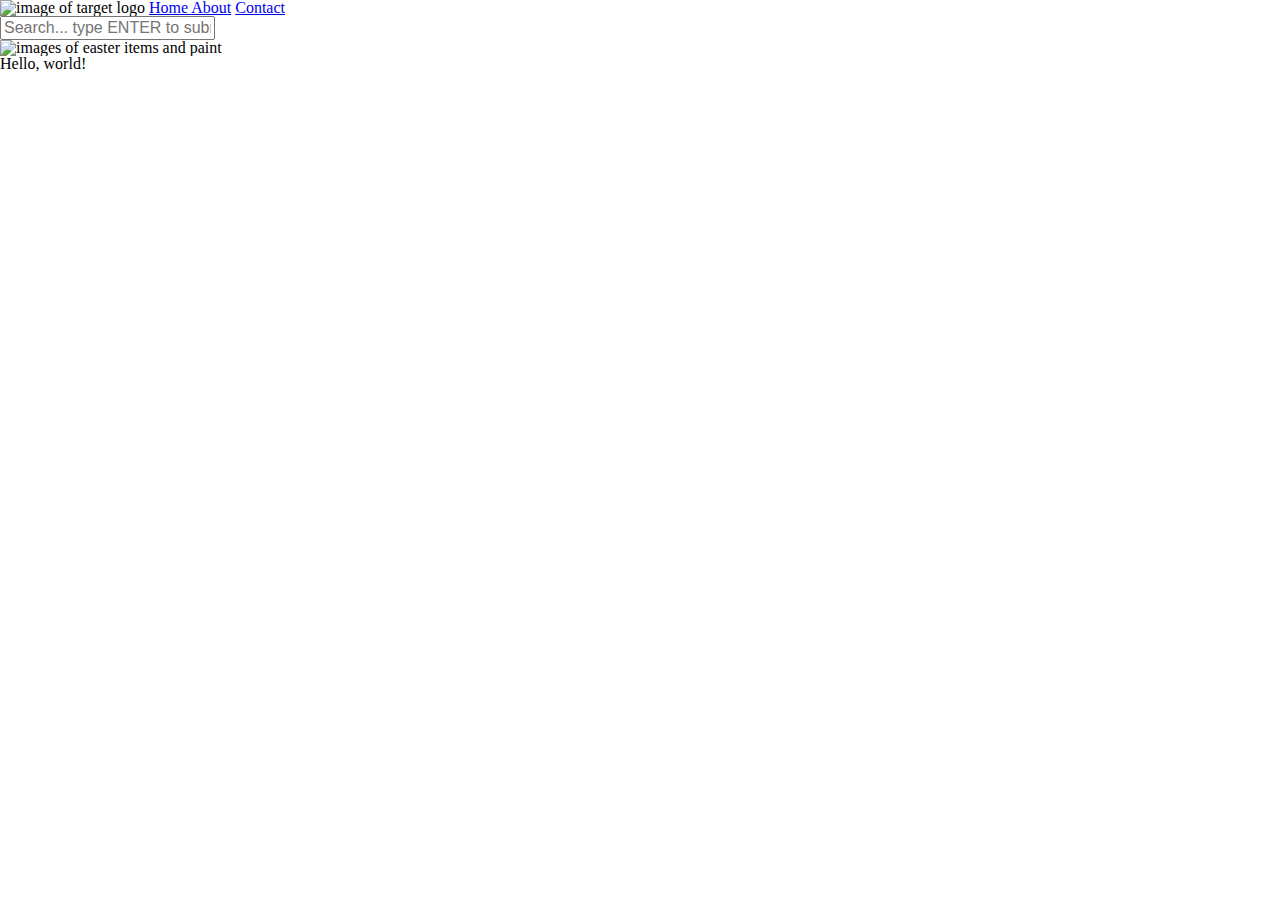
==== index.html @ 8cf2f4c9 "Merge branch 'main' of https://github.com/hvtran21-iit/HTran-Repo_fork" ====
<!DOCTYPE html>
<html lang="en">

<head>
  <meta charset="utf-8">
  <title>Target Home Page</title>
  <meta name="viewport" content="viewport">
  <!--CSS resets-->
  <link rel="stylesheet" media="screen" href="css/meyers_and_normalize-form_reset.css">
  <link rel="stylesheet" media="screen" href="css/style.css">
  <script scr="js/script.js" async></script>
</head>

<body>
  <div class="nav_bar">
    <img class="img_nav" src="img/target_logo.png" alt="image of target logo">
    <a class="active" href = "#home"> Home </a>
    <a href="#about">About</a>
    <a href="#contact">Contact</a>
    <div class="search-container">
      <form action="/action_page.php">
        <input name="search" placeholder="Search... type ENTER to submit or use the button">
      </form>
    </div>

  </div>
  <img src="img/easter_bgm.png" alt="images of easter items and paint">

  <p>Hello, world!</p>

</body>

</html>
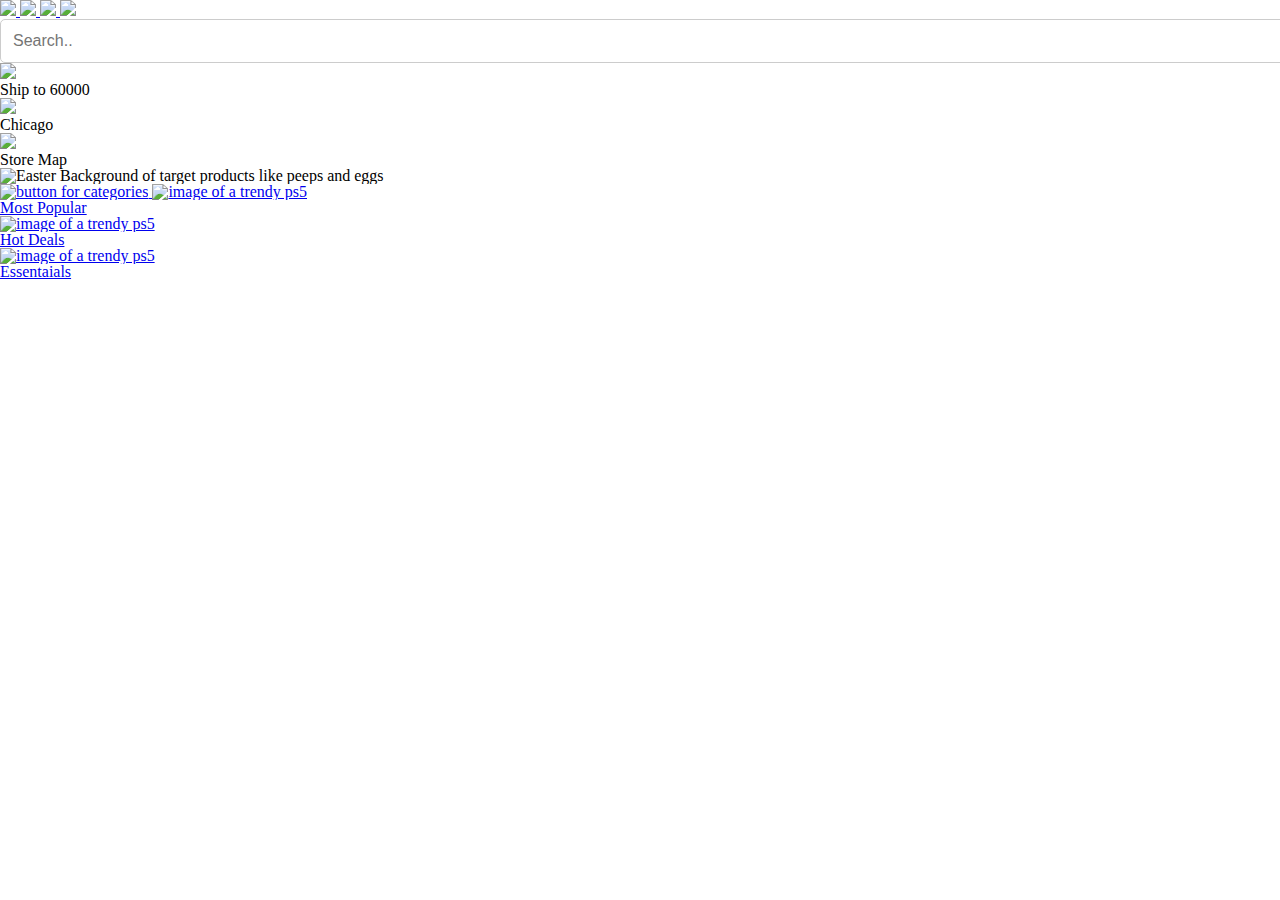
==== commit 8aa859f1: "Added more images for home page" ====
--- a/index.html
+++ b/index.html
@@ -12,22 +12,59 @@
 </head>
 
 <body>
-  <div class="nav_bar">
-    <img class="img_nav" src="img/target_logo.png" alt="image of target logo">
-    <a class="active" href = "#home"> Home </a>
-    <a href="#about">About</a>
-    <a href="#contact">Contact</a>
-    <div class="search-container">
-      <form action="/action_page.php">
-        <input name="search" placeholder="Search... type ENTER to submit or use the button">
-      </form>
+  <div class="nav">
+    <!--Sectioned for stying-->
+    <div class="topnav">
+      <a href="categories.html">
+        <img src="img/hamburgur_button.png">
+      </a>
+      <a href="https://www.target.com/">
+        <img src="img/target_logo.jpg">
+      </a>
+      <a href="signin.html">
+        <img src="img/icon.png">
+      </a>
+      <a href="https://www.target.com/cart">
+        <img src="img/cart.png">
+      </a>
     </div>
+    <input type="text" placeholder="Search..">
+    <div class="location_nav">
+      <div class="location">
+        <img src="img/location.png">
+        <p>Ship to 60000</p>
+      </div>
+      <div class="location">
+        <img src="img/home.png">
+        <p>Chicago</p>
+      </div>
+      <div class="location">
+        <img src="img/map.png">
+        <p>Store Map</p>
+      </div>
+    </div>
+  </div>
+  <img src="img/placeholder.jpg" alt="Easter Background of target products like peeps and eggs">
+
+  <div class="home_adds">
+    <a href="https://www.target.com/c/easter-basket-ideas/-/N-ovmzr">
+      <img src="img/placeholder.jpg" alt="button for categories">  
+    </a>
+    <a href="https://www.target.com/finds/trends">
+      <img src="img/placeholder.jpg" alt="image of a trendy ps5">
+      <p>Most Popular</p>
+    </a>
+    <a href="https://www.target.com/c/top-deals/-/N-4xw74">
+      <img src="img/placeholder.jpg" alt="image of a trendy ps5">
+      <p>Hot Deals</p>
+    </a>
+    <a href="https://www.target.com/b/essentials/-/N-4usx3">
+      <img src="img/placeholder.jpg" alt="image of a trendy ps5">
+      <p>Essentaials</p>
+    </a>
 
   </div>
-  <img src="img/easter_bgm.png" alt="images of easter items and paint">
-
-  <p>Hello, world!</p>
-
+  
 </body>
 
 </html>--- a/css/style.css
+++ b/css/style.css
@@ -0,0 +1,40 @@
+/*Use this for partial borders:  https://unused-css.com/blog/css-partial-borders/ */
+.category-links {
+  border-top: 1px solid #808080;
+  border-bottom: 1px solid #808080;
+}
+
+.form-group {
+  margin-bottom: 1rem;
+}
+
+label {
+  display: block;
+  margin-bottom: 0.5rem;
+}
+
+input[type="text"] {
+  width: 100%;
+  padding: 0.75rem;
+  border: 1px solid #ccc;
+  border-radius: 5px;
+}
+
+.checkbox {
+  display: flex;
+  align-items: center;
+  gap: 0.5rem;
+}
+
+.btn {
+  display: block;
+  width: 100%;
+  padding: 0.75rem;
+  background-color: #cc0000;
+  color: white;
+  border: none;
+  border-radius: 25px;
+  font-size: 1rem;
+  cursor: pointer;
+  margin-top: 1rem;
+}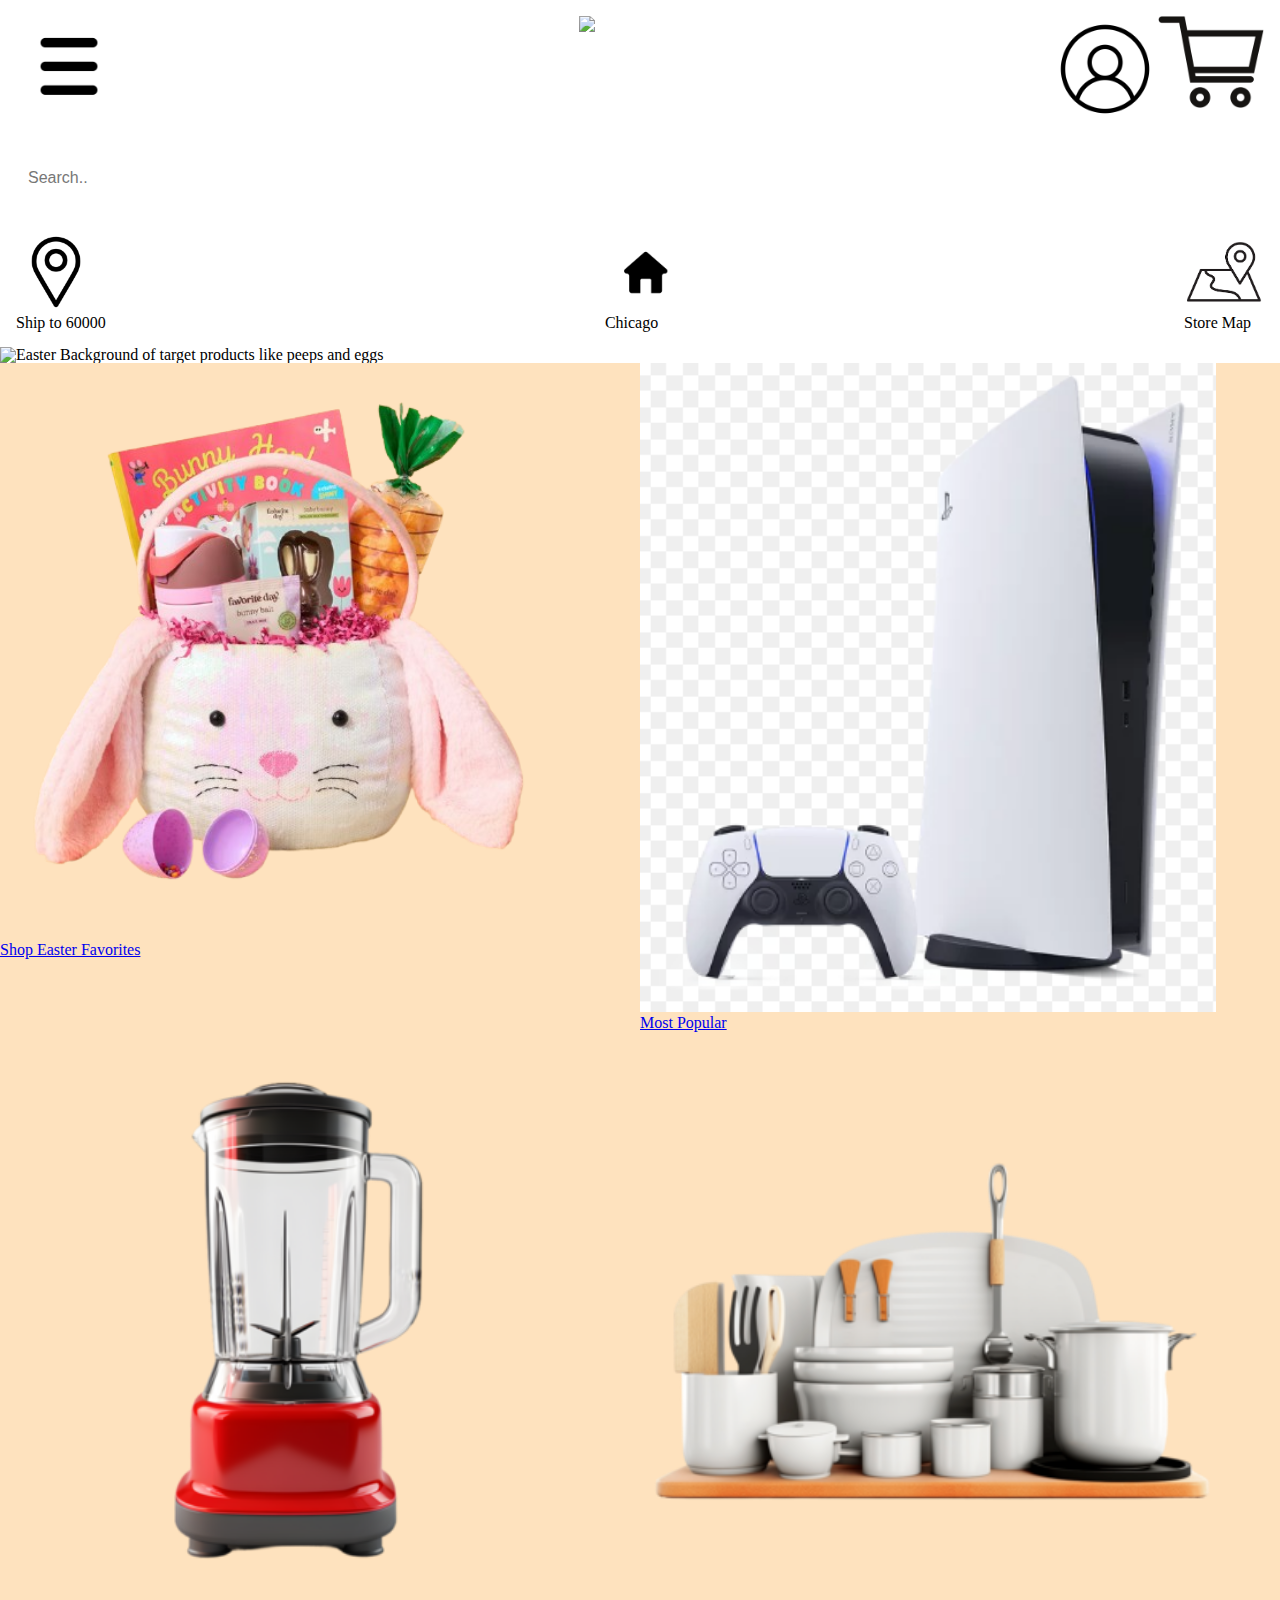
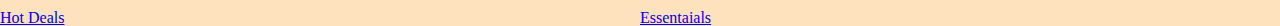
==== commit 7a37f4a8: "fixed page" ====
--- a/index.html
+++ b/index.html
@@ -11,24 +11,32 @@
   <script scr="js/script.js" async></script>
 </head>
 
-<body>
+<body class="home">
   <div class="nav">
     <!--Sectioned for stying-->
     <div class="topnav">
-      <a href="categories.html">
-        <img src="img/hamburgur_button.png">
-      </a>
-      <a href="https://www.target.com/">
-        <img src="img/target_logo.jpg">
-      </a>
-      <a href="signin.html">
-        <img src="img/icon.png">
-      </a>
-      <a href="https://www.target.com/cart">
-        <img src="img/cart.png">
-      </a>
+      <div id="home_humburger">
+        <a href="categories.html">
+          <img src="img/hamburgur_button.png">
+        </a>
+      </div>
+      <div id="home_logo">
+        <a href="https://www.target.com/">
+          <img src="img/target_logo.jpg">
+        </a>
+      </div>
+      <div id="home_signin">
+        <a href="signin.html">
+          <img src="img/icon.png">
+        </a>
+      </div>
+      <div id="home_cart">
+        <a href="https://www.target.com/cart">
+          <img src="img/cart.png">
+        </a>
+      </div>
     </div>
-    <input type="text" placeholder="Search..">
+    <input type="text" class="nav_search"placeholder="Search..">
     <div class="location_nav">
       <div class="location">
         <img src="img/location.png">
@@ -44,27 +52,38 @@
       </div>
     </div>
   </div>
-  <img src="img/placeholder.jpg" alt="Easter Background of target products like peeps and eggs">
+  <img id="easter_banner" src="img/add.jpg" alt="Easter Background of target products like peeps and eggs">
 
   <div class="home_adds">
-    <a href="https://www.target.com/c/easter-basket-ideas/-/N-ovmzr">
-      <img src="img/placeholder.jpg" alt="button for categories">  
-    </a>
-    <a href="https://www.target.com/finds/trends">
-      <img src="img/placeholder.jpg" alt="image of a trendy ps5">
-      <p>Most Popular</p>
-    </a>
-    <a href="https://www.target.com/c/top-deals/-/N-4xw74">
-      <img src="img/placeholder.jpg" alt="image of a trendy ps5">
-      <p>Hot Deals</p>
-    </a>
-    <a href="https://www.target.com/b/essentials/-/N-4usx3">
-      <img src="img/placeholder.jpg" alt="image of a trendy ps5">
-      <p>Essentaials</p>
-    </a>
-
+    <div class="add_row ">
+      <div class="add_column">
+        <a href="https://www.target.com/c/easter-basket-ideas/-/N-ovmzr">
+          <img src="img/easter_basket.png" alt="button for categories">  
+          <p>Shop Easter Favorites</p>
+        </a>
+      </div>
+      <div class="add_column">
+        <a href="https://www.target.com/finds/trends">
+          <img src="img/ps5.png" alt="image of a trendy ps5">
+          <p>Most Popular</p>
+        </a>
+      </div>
+    </div>
+    <div class="add_row ">
+      <div class="add_column">
+        <a href="https://www.target.com/c/top-deals/-/N-4xw74">
+          <img src="img/blen.jpg" alt="image of a trendy ps5">
+          <p>Hot Deals</p>
+        </a>
+      </div>
+      <div class="add_column">
+        <a href="https://www.target.com/b/essentials/-/N-4usx3">
+          <img src="img/kitchen_essentials.png" alt="image of a trendy ps5">
+          <p>Essentaials</p>
+        </a>
+      </div>
+    </div>
   </div>
-  
 </body>
 
 </html>--- a/css/style.css
+++ b/css/style.css
@@ -1,9 +1,52 @@
-/*Use this for partial borders:  https://unused-css.com/blog/css-partial-borders/ */
-.category-links {
-  border-top: 1px solid #808080;
-  border-bottom: 1px solid #808080;
-}
-
+/*Carlos' Code*/
+.signin-body {
+  display: flex;
+  flex-direction: column;
+  min-height: 100vh;
+}
+nav.signin-main-nav {
+  background-color: #cc0000;
+  padding: 0.5rem 1rem;
+}
+.nav-list {
+  list-style: none;
+  display: flex;
+  justify-content: center;
+  gap: 2rem;
+}
+.nav-list li a {
+  color: white;
+  text-decoration: none;
+  font-weight: bold;
+  font-size: 1rem;
+}
+.nav-list li a:hover {
+  text-decoration: underline;
+}
+
+header.signin-site-header {
+  background-color: #cc0000;
+  height: 20px;
+}
+
+main.signincontainer {
+  flex: 1;
+  padding: 2rem;
+  max-width: 500px;
+  margin: 0 auto;
+}
+
+.logo {
+  width: 60px;
+  display: block;
+  margin: 2rem auto 1rem;
+}
+
+.signin-h1 {
+  text-align: center;
+  font-size: 1.5rem;
+  margin-bottom: 1.5rem;
+}
 .form-group {
   margin-bottom: 1rem;
 }
@@ -37,4 +80,184 @@
   font-size: 1rem;
   cursor: pointer;
   margin-top: 1rem;
+}
+
+.terms {
+  margin-top: 2rem;
+  font-size: 0.875rem;
+  text-align: center;
+}
+
+.terms a {
+  color: #0073e6;
+  text-decoration: none;
+}
+
+footer.signinfooter {
+  padding: 1rem;
+  margin-top: 3rem;
+}
+/*End of Carlos' Section*/
+/*HENRY'S SECTION*/
+/*Use this for partial borders: https://unused-css.com/blog/css-partial-borders/ */
+#category-logo {
+  display: block;
+  padding-top: 3rem;
+  margin-top: 3rem;
+  box-sizing: border-box; /*Unsure of how to fix this so Target logo sits on top of the red bar.*/
+}
+#categories-flex-container {
+  display: flex;
+  align-items: center;
+  justify-content: space-between; /* important */
+  position: fixed;
+  width: 100%;
+  height: auto;
+  background-color: #FF0000;
+  box-sizing: border-box;
+  padding: 0.5rem 1rem;
+  z-index: 1000;
+  top: 0;
+  transition: top 0.3s; /*Must pair with javascript to have the top bar disappear.*/
+}
+
+#arrow-button, #filter-button, #home-button {
+  display: flex;
+  align-items: center;
+  min-width: 0; /* prevents flex overflow */
+}
+
+#categories-header {
+  flex-grow: 1; /* header takes up available space */
+  text-align: center;
+  font-family: 'Helvetica for Target', 'Helvetica Neue', 'Helvetica', 'Arial', sans-serif;
+  font-size: 2.779em;
+  margin: 0;
+}
+
+.categories-dropdown {
+  padding-top: 1.25rem;
+  display: block;
+  position: relative;
+}
+.categories-dropdown button {
+  display: flex;
+  width: 100%; 
+  text-align: left;
+  font-size: 2em;
+  font-family: 'Helvetica for Target', 'Helvetica Neue', 'Helvetica', 'Arial', sans-serif;
+  height: auto;
+  padding: 1.5rem 2rem;
+  margin-top: 1.5rem;
+}
+.dropdown-content { /*REMOVE POSITION: ABSOLUTE IF YOU WANT DROP DOWNS TO NOT CLIP THROUGH!*/
+  display: none;
+  text-align: left;
+  padding: 1rem; /* now properly spaced */
+  background-color: #f9f9f9;
+  margin: 0;
+  flex-direction: column;
+}
+.dropdown-content a {
+  display: block;
+  padding: 1.5rem 2rem;
+  margin-top: 1.5rem;
+  font-size: 1.667em;
+  box-sizing: border-box;
+  border-bottom: 1px solid #808080;
+  width: 100%;
+
+}
+.dropdown-content a:hover {
+  background-color: #e5e5e5; /* optional hover effect */
+}
+.show {
+  display:block;
+}
+/*SCREEN QUERIES. We are assuming Mobile-First Design, which is on min-width: 600px. */
+@media screen and (min-width: 768px) {
+
+}
+@media screen and (min-width: 992px) {
+
+}
+
+/*Hailie's comments for Index*/
+*{
+  box-sizing: border-box;
+}
+html, body{
+  margin: 0;
+  padding: 0;
+  overflow-x: hidden;
+}
+header.homeheader{
+  background-color: #cc0000;
+  height: 20px;
+}
+.topnav{
+  display: flex;
+  align-items: flex-start;
+  margin: 1em;
+  justify-content: space-between;
+  padding-right: 0%;
+}
+.topnav img{
+  width:6.632em;
+}
+.topnav :first-child{
+  align-self: center;
+}
+#home_logo{
+  margin: 0 auto;
+}
+#home_signin{
+  margin-right: 0%;
+}
+::placeholder{
+  color: #777777;
+}
+input.nav_search {
+  border: none;
+  border-radius: 25px;
+  margin: 1em;
+  color: #B5B2B2;
+}
+.location_nav {
+  display: flex;
+  align-items: flex-start;
+  margin: 1em;
+  justify-content: space-between;
+  padding-right: 0%;
+}
+.loction p {
+  align-items: center;
+  float: left;
+}
+.location img{
+  width:5em;
+}
+#easter_banner{
+  width:100%;
+}
+.home_adds{
+  background-color: #FEE2BE;
+}
+.add_column img{
+  width:90%;
+}
+.nav p{
+  size: 3.821em;
+}
+.add_row {
+  display: flex;
+  flex-direction: row;
+  flex-wrap: wrap;
+  width: 100%;
+}
+.add_column {
+  display: flex;
+  flex-direction: column;
+  flex-basis: 100%;
+  flex: 1;
 }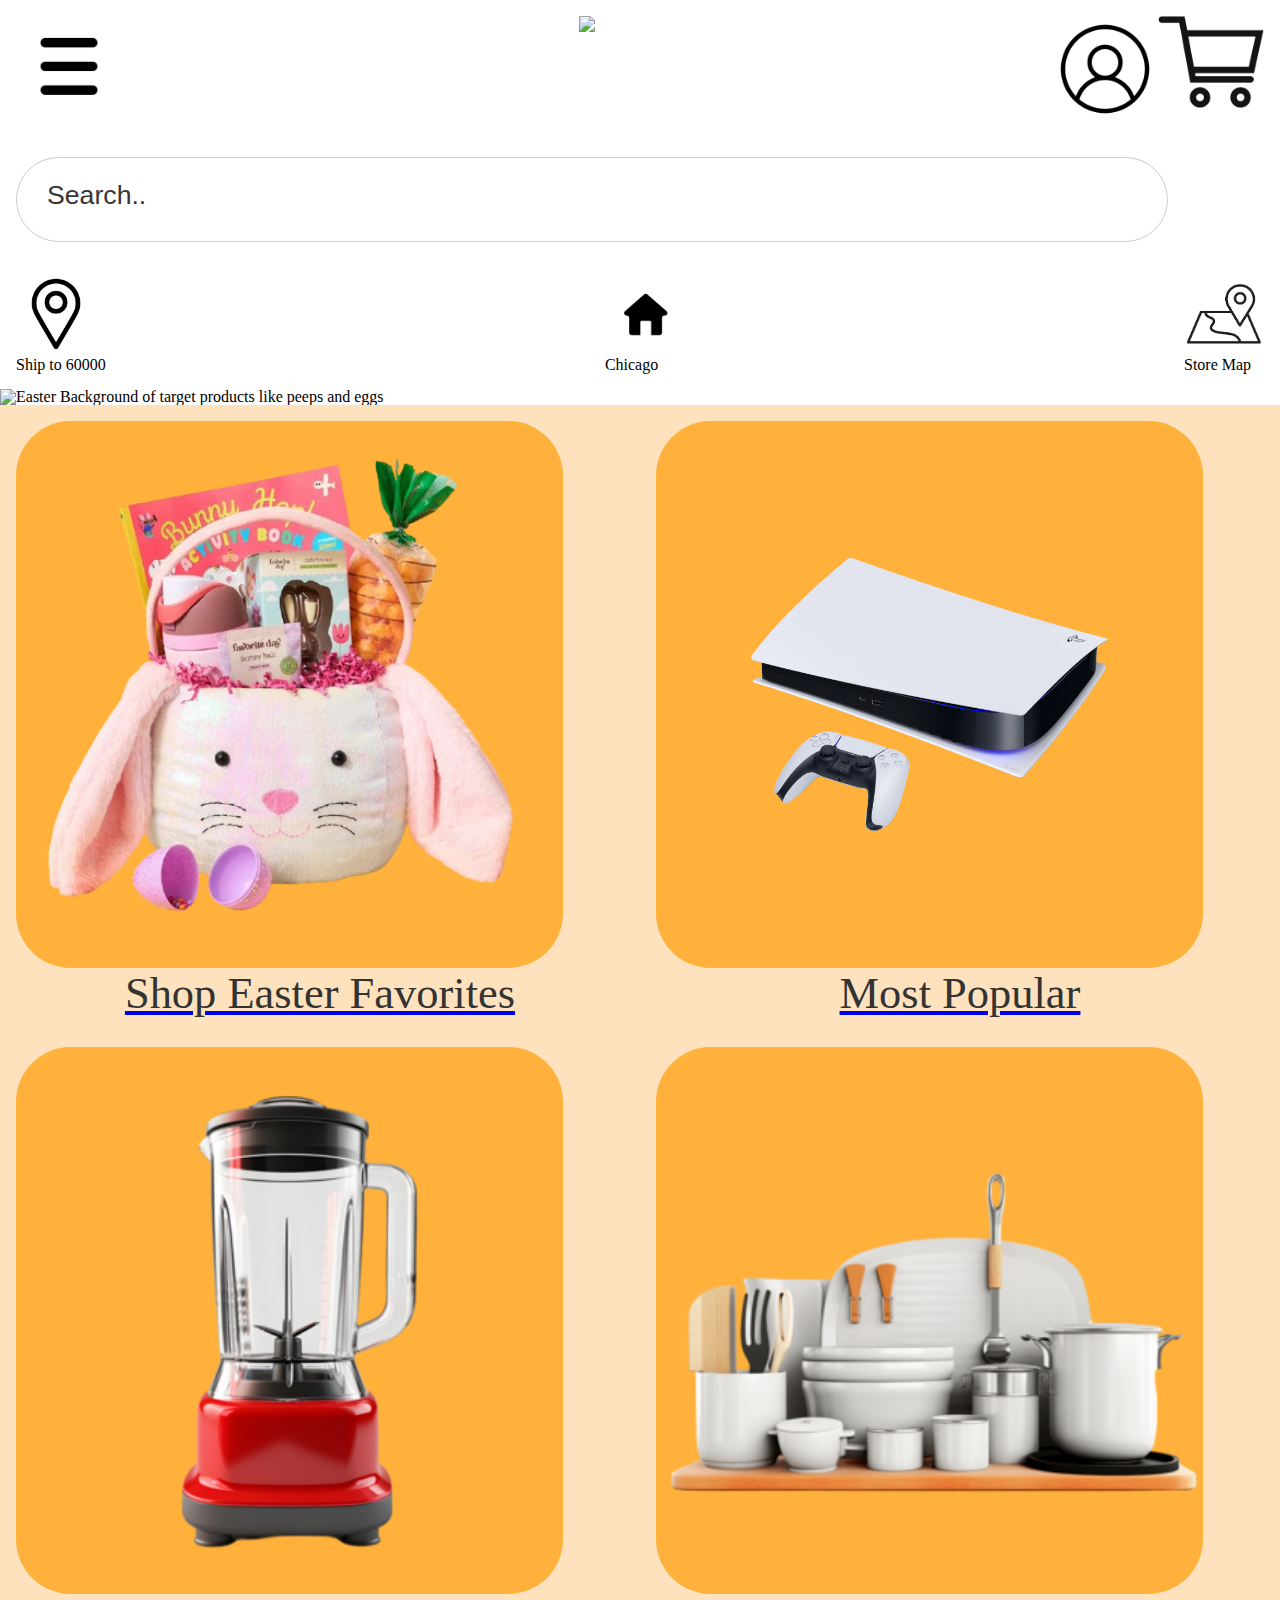
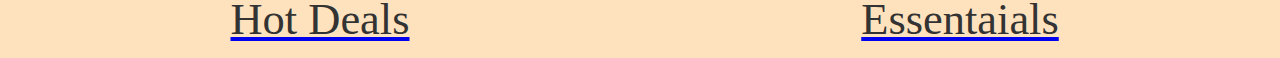
==== commit 51aba374: "Replaced images for home page and fixed the adds" ====
--- a/index.html
+++ b/index.html
@@ -72,13 +72,13 @@
     <div class="add_row ">
       <div class="add_column">
         <a href="https://www.target.com/c/top-deals/-/N-4xw74">
-          <img src="img/blen.jpg" alt="image of a trendy ps5">
+          <img src="img/blen.jpg" alt="image of a blender">
           <p>Hot Deals</p>
         </a>
       </div>
       <div class="add_column">
         <a href="https://www.target.com/b/essentials/-/N-4usx3">
-          <img src="img/kitchen_essentials.png" alt="image of a trendy ps5">
+          <img src="img/kitchen_essentials.png" alt="image of kitechen item">
           <p>Essentaials</p>
         </a>
       </div>
--- a/css/style.css
+++ b/css/style.css
@@ -215,13 +215,18 @@
   margin-right: 0%;
 }
 ::placeholder{
-  color: #777777;
-}
-input.nav_search {
-  border: none;
-  border-radius: 25px;
+  color: #393535;
+  font-size: 1.667em;
+}
+input.nav_search{
+  width: 90%;
+  align-items: center;
+  border-radius: 45px;
+  padding: 2em;
   margin: 1em;
-  color: #B5B2B2;
+  background-color: #928787;
+  background: url(images/comment-author.gif) no-repeat scroll 7px 7px;
+  padding-left:30px;
 }
 .location_nav {
   display: flex;
@@ -260,4 +265,16 @@
   flex-direction: column;
   flex-basis: 100%;
   flex: 1;
+  padding: 1em;
+}
+.add_column a img{
+  background-color: #FFB13C;
+  border-radius: 10%;
+  align-items: center;
+}
+.add_column a p{
+  color: #333333;
+  font-size: 2.779em;
+  text-align: center;
+  text-decoration: none;
 }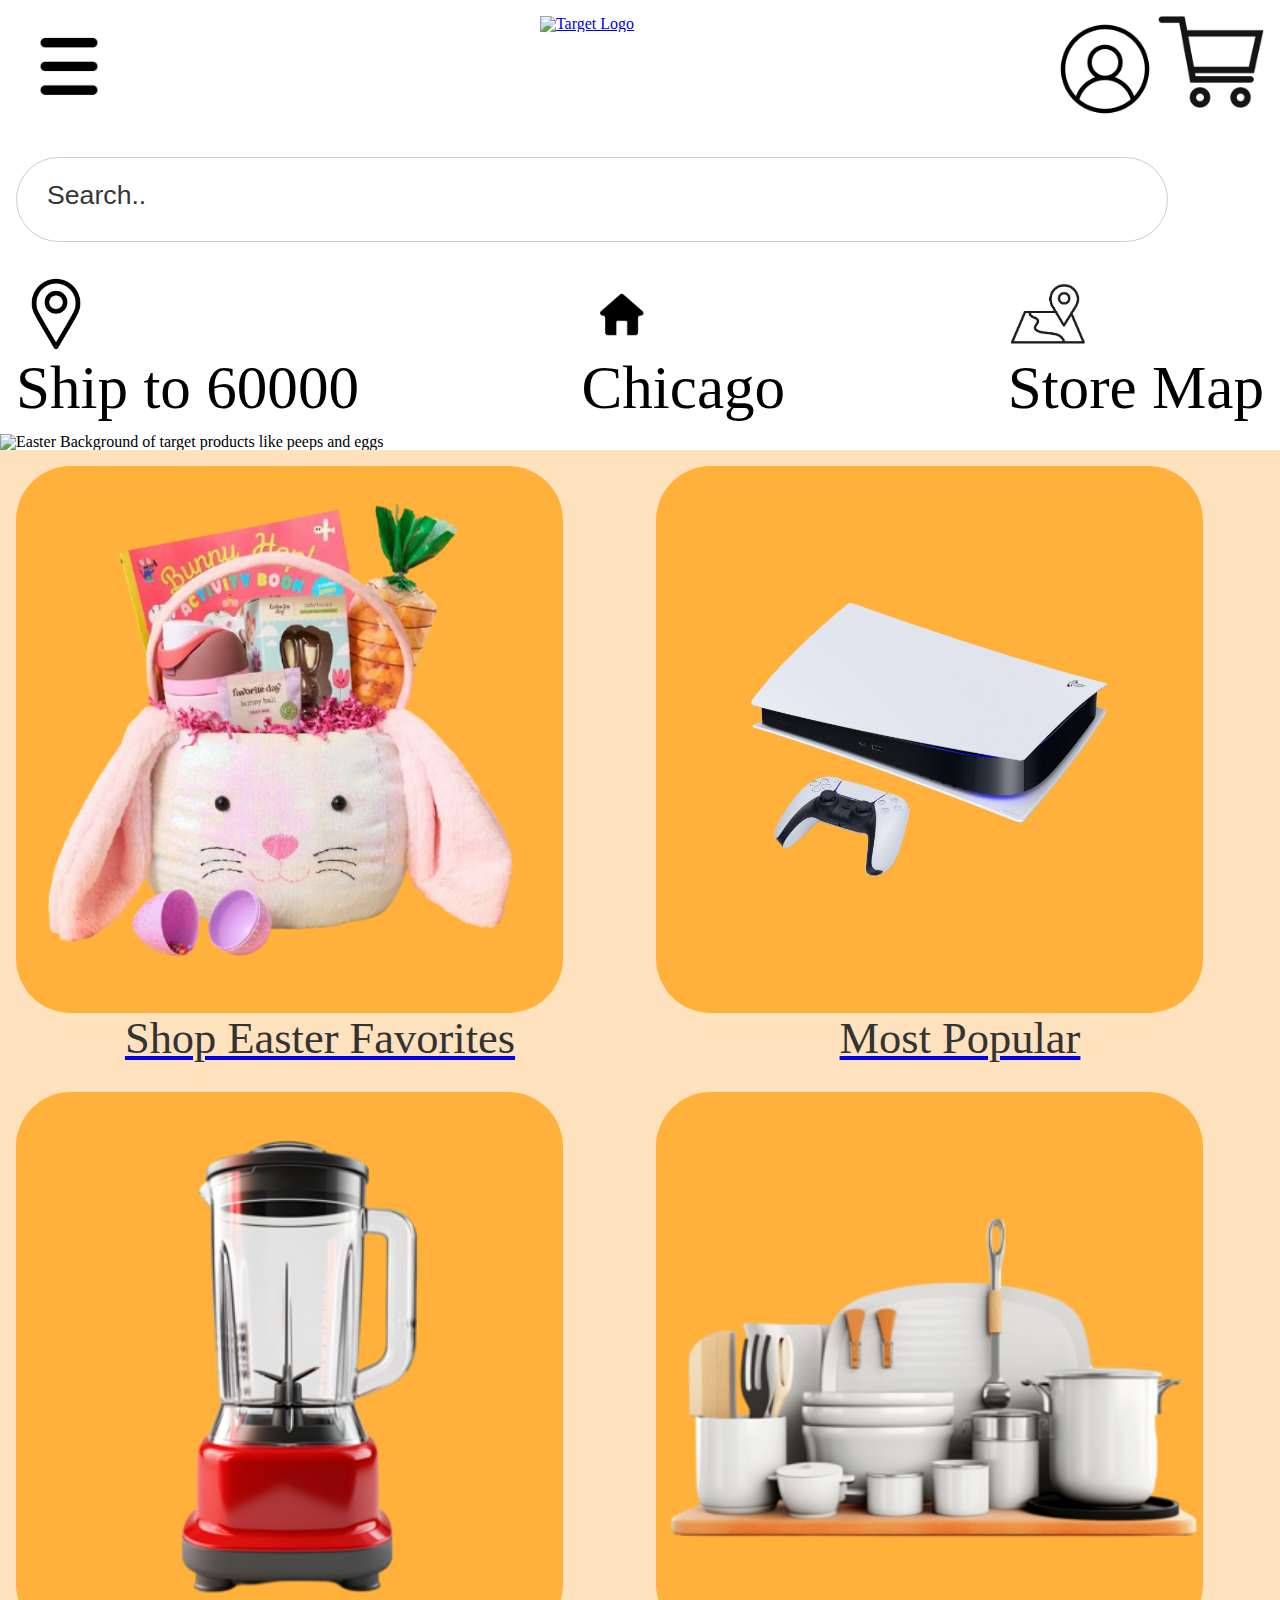
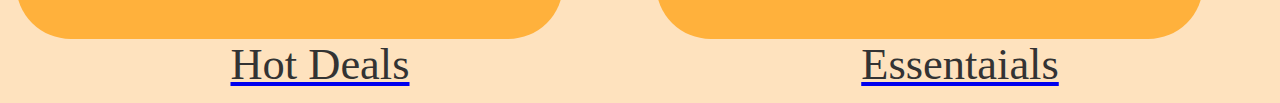
==== commit befb2528: "Merge branch 'UX-Sweats:main' into main" ====
--- a/index.html
+++ b/index.html
@@ -8,7 +8,7 @@
   <!--CSS resets-->
   <link rel="stylesheet" media="screen" href="css/meyers_and_normalize-form_reset.css">
   <link rel="stylesheet" media="screen" href="css/style.css">
-  <script scr="js/script.js" async></script>
+  <script src="js/script.js" async></script>
 </head>
 
 <body class="home">
@@ -17,37 +17,37 @@
     <div class="topnav">
       <div id="home_humburger">
         <a href="categories.html">
-          <img src="img/hamburgur_button.png">
+          <img src="img/hamburgur_button.png" alt="A hamburger button for sorting">
         </a>
       </div>
       <div id="home_logo">
         <a href="https://www.target.com/">
-          <img src="img/target_logo.jpg">
+          <img src="img/target_logo.jpg" alt="Target Logo">
         </a>
       </div>
       <div id="home_signin">
         <a href="signin.html">
-          <img src="img/icon.png">
+          <img src="img/icon.png" alt="Account Sign-in">
         </a>
       </div>
       <div id="home_cart">
         <a href="https://www.target.com/cart">
-          <img src="img/cart.png">
+          <img src="img/cart.png" alt="Checkout">
         </a>
       </div>
     </div>
-    <input type="text" class="nav_search"placeholder="Search..">
+    <input type="text" class="nav_search" placeholder="Search..">
     <div class="location_nav">
       <div class="location">
-        <img src="img/location.png">
+        <img src="img/location.png" alt="Store Locator">
         <p>Ship to 60000</p>
       </div>
       <div class="location">
-        <img src="img/home.png">
+        <img src="img/home.png" alt="Change Home Location">
         <p>Chicago</p>
       </div>
       <div class="location">
-        <img src="img/map.png">
+        <img src="img/map.png" alt="Store Map">
         <p>Store Map</p>
       </div>
     </div>
--- a/css/style.css
+++ b/css/style.css
@@ -121,12 +121,6 @@
   transition: top 0.3s; /*Must pair with javascript to have the top bar disappear.*/
 }
 
-#arrow-button, #filter-button, #home-button {
-  display: flex;
-  align-items: center;
-  min-width: 0; /* prevents flex overflow */
-}
-
 #categories-header {
   flex-grow: 1; /* header takes up available space */
   text-align: center;
@@ -252,7 +246,7 @@
   width:90%;
 }
 .nav p{
-  size: 3.821em;
+  font-size: 3.821em;
 }
 .add_row {
   display: flex;
